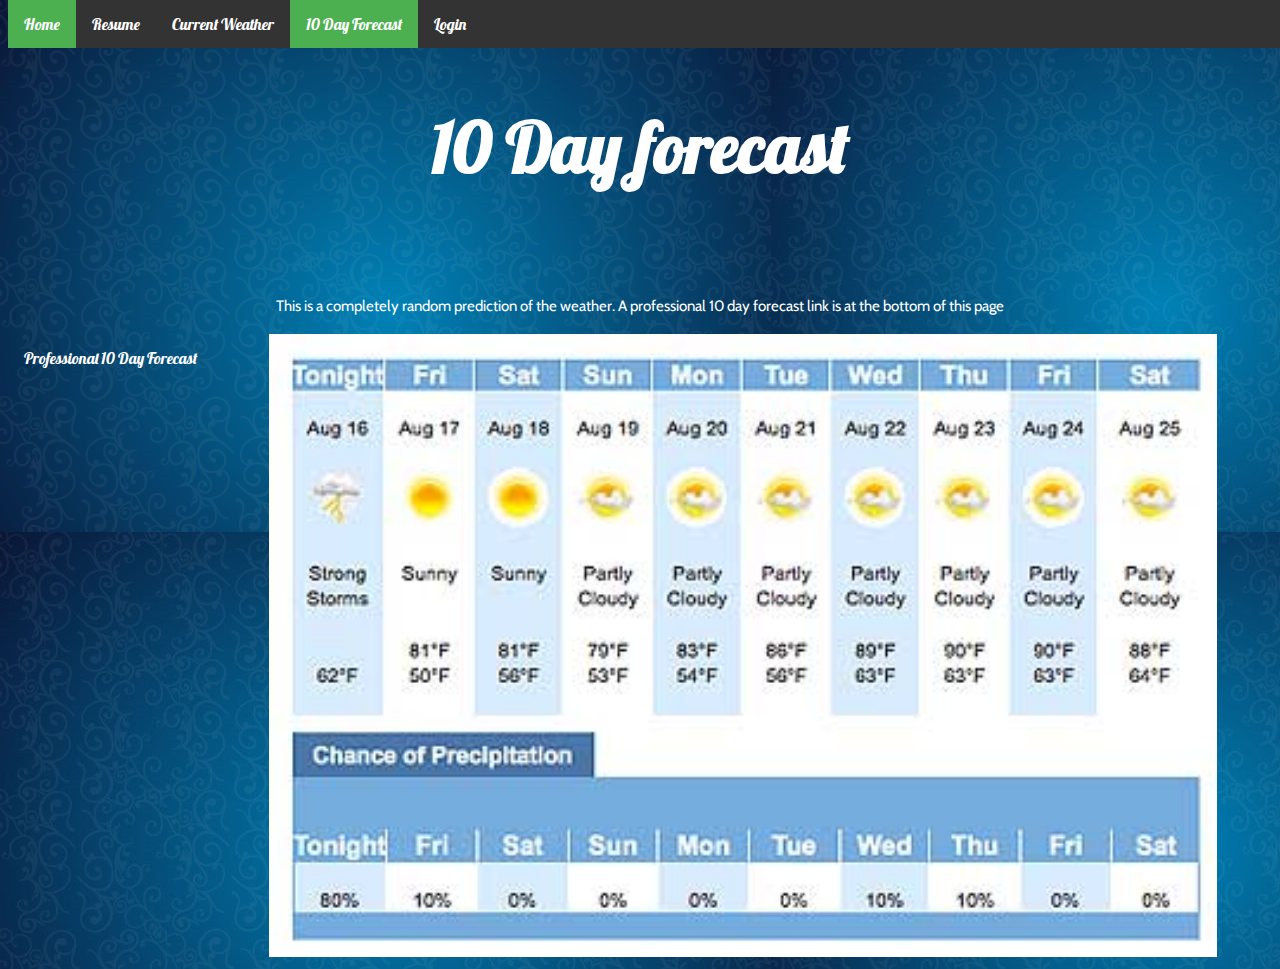
==== 10dayweather.html @ 72ec31c9 "third thing" ====
<!DOCTYPE html>
<html>
        <head>
                <title>LAB0</title>
                <link href='http://fonts.googleapis.com/css?family=Lobster' rel='stylesheet' type='text/css'>
                <link href='http://fonts.googleapis.com/css?family=Cabin' rel='stylesheet' type='text/css'>
                <link href="StyleSheet.css" rel="stylesheet" type="text/css">
        </head>
        <body>
                <div>
                        <ul>
                                <li><a class="active" href="index.html">Home</a></li>
                                <li><a href="resume.html">Resume</a></li>
                                <li><a href="current_weather.html">Current Weather</a></li>
                                <li><a class="active" href="10dayweather.html">10 Day Forecast</a></li>
				<li><a href="login.html">Login</a></li>
                        </ul>
                        <h1>10 Day forecast</h1>
			<p>This is a completely random prediction of the weather. A professional 10 day forecast link is at the bottom of this page</p>
			<img src="weather.jpg" alt="weather" width="75%" height="75%">
			<li><a href="http://www.weather.com/weather/tenday/l/Provo+UT+84601:4:US">Professional 10 Day Forecast</a></li>
                </div>  
        </body>
</html>
---- StyleSheet.css ----
html {
	margin:0;
	padding: 0;
	}

body {
	background-image:url("bluepattern.jpg");
	color: white;
	text-align: center;
	}

pre {
	align:left;
}

p{
	font-family: 'Cabin', Helvetica, Arial, sans-serif;
	font-size: 15px;
	line-height: 25px;
	color: white;
	text-align: center;
	}

h1 {
	font-family: 'Lobster', Georgia, Times, serif;
	font-size: 70px;
	Line-height: 200px;
	color: white;
	text-align:center;
	}

ul {
	position: fixed;
	top: 0;
	width:100%;
	list-style-type: none;
	margin: 0;
	padding: 0;
	overflow: hidden;
	background-color: #333;	
}

li {
	float: left;	
}

li a {
	display: block;	
	color: white;
	text-align: center;
	font-family: 'Lobster', Georgia, Times, serif;
	font-size: 16px;
	padding: 14px 16px;
	text-decoration:none;
}

.active {
	background-color: #4CAF50;`
}

li a:hover {
	background-color: #111;
}

table {
	background-color: white;
	border 1px solid black;
	width: 100%;
}

th{
	background-color:#4CAf50;
	color: black;
	text-align: middle;
}

td{
	text-align: middle;
	background-color: white;
	color:black;
}

tr:nth-child(even) {background-color: #f2f2f2;}

.myNewStyle {
	font-family: Verdana, Arial, Helvetica, sans-serif;
	font-weight: bold;
	color: blue;
	text-align:center;
}

@media only screen and (max-width:320px) {
	body {font-size: 2em; }

}
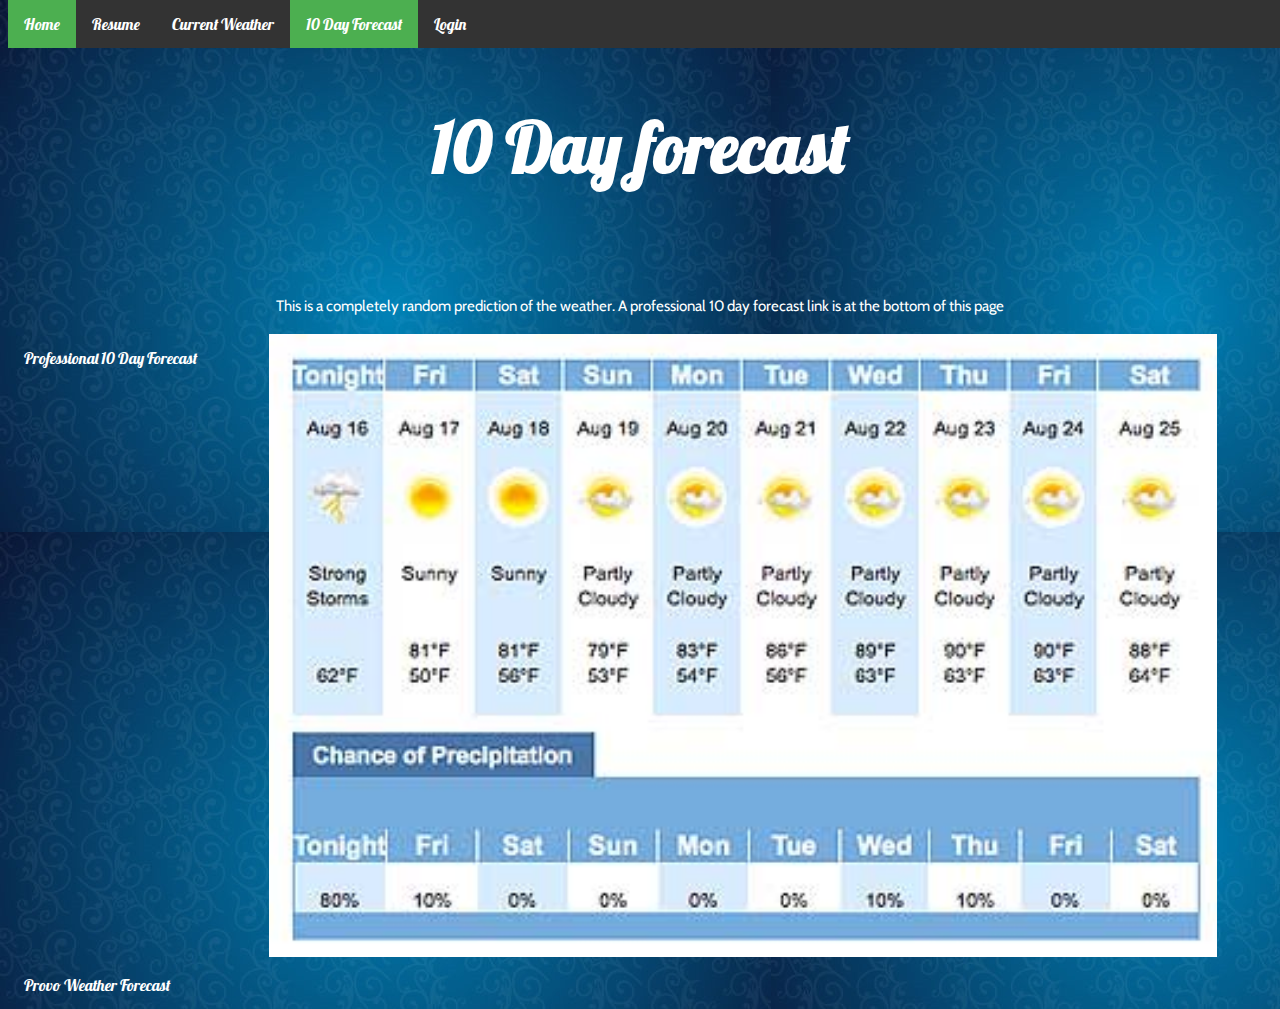
==== commit 890335c0: "third thing" ====
--- a/10dayweather.html
+++ b/10dayweather.html
@@ -19,6 +19,7 @@
 			<p>This is a completely random prediction of the weather. A professional 10 day forecast link is at the bottom of this page</p>
 			<img src="weather.jpg" alt="weather" width="75%" height="75%">
 			<li><a href="http://www.weather.com/weather/tenday/l/Provo+UT+84601:4:US">Professional 10 Day Forecast</a></li>
+			<li><a href="http://www.accuweather.com/en/us/provo-ut/84606/weather-forecast/331215">Provo Weather Forecast</a></li>
                 </div>  
         </body>
 </html>
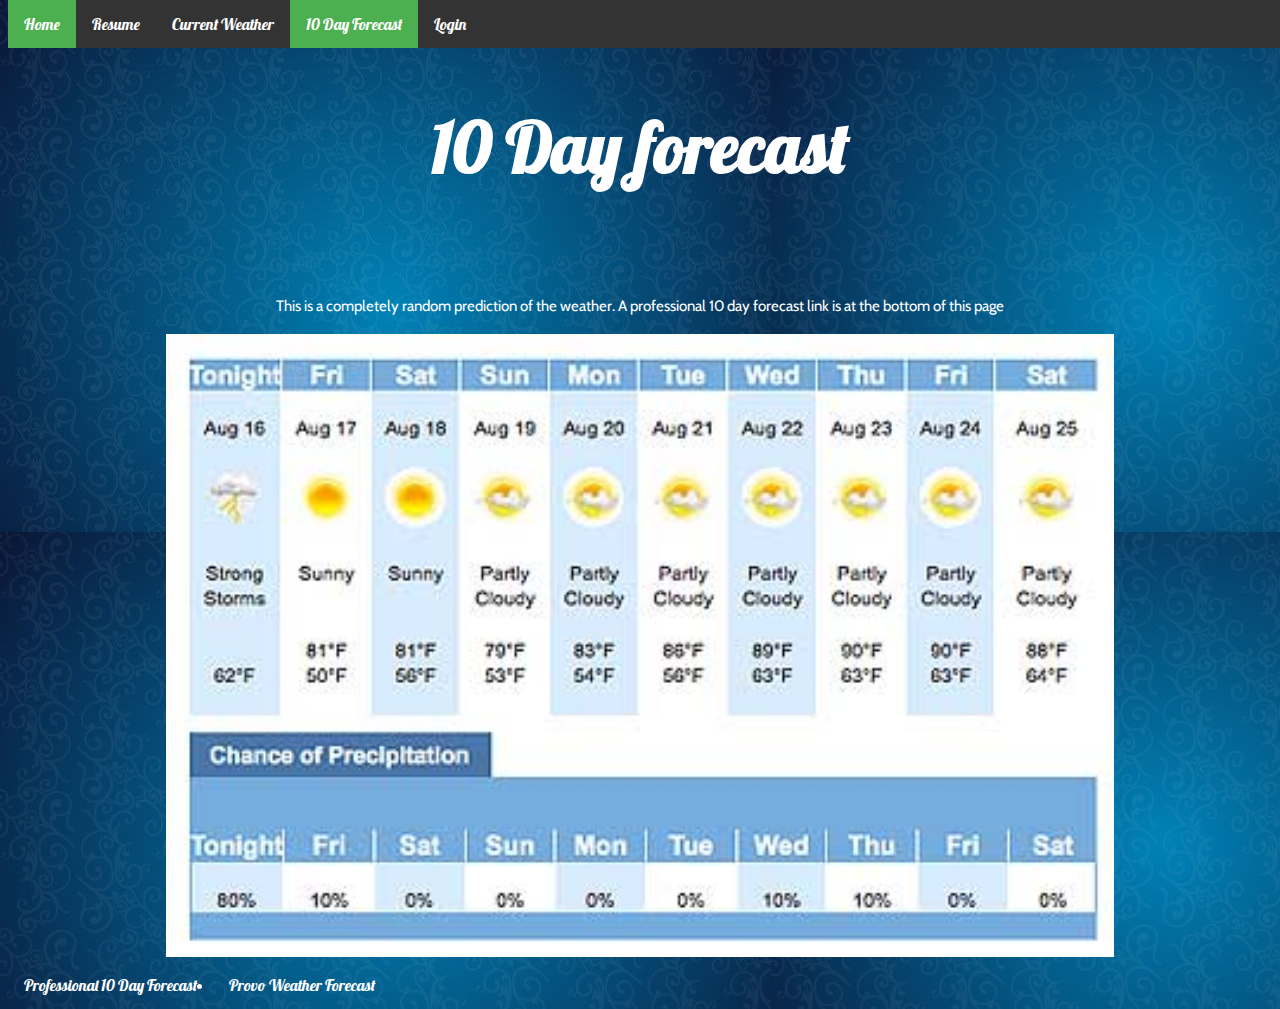
==== commit 3cea9a1e: "third thing" ====
--- a/10dayweather.html
+++ b/10dayweather.html
@@ -18,9 +18,11 @@
                         <h1>10 Day forecast</h1>
 			<p>This is a completely random prediction of the weather. A professional 10 day forecast link is at the bottom of this page</p>
 			<img src="weather.jpg" alt="weather" width="75%" height="75%">
-			<li><a href="http://www.weather.com/weather/tenday/l/Provo+UT+84601:4:US">Professional 10 Day Forecast</a></li>
-			<li><a href="http://www.accuweather.com/en/us/provo-ut/84606/weather-forecast/331215">Provo Weather Forecast</a></li>
-                </div>  
+		</div>
+		<div>
+				<li><a href="http://www.weather.com/weather/tenday/l/Provo+UT+84601:4:US">Professional 10 Day Forecast</a></li>
+				<li><a href="http://www.accuweather.com/en/us/provo-ut/84606/weather-forecast/331215">Provo Weather Forecast</a></li>
+		 </div>  
         </body>
 </html>
 
